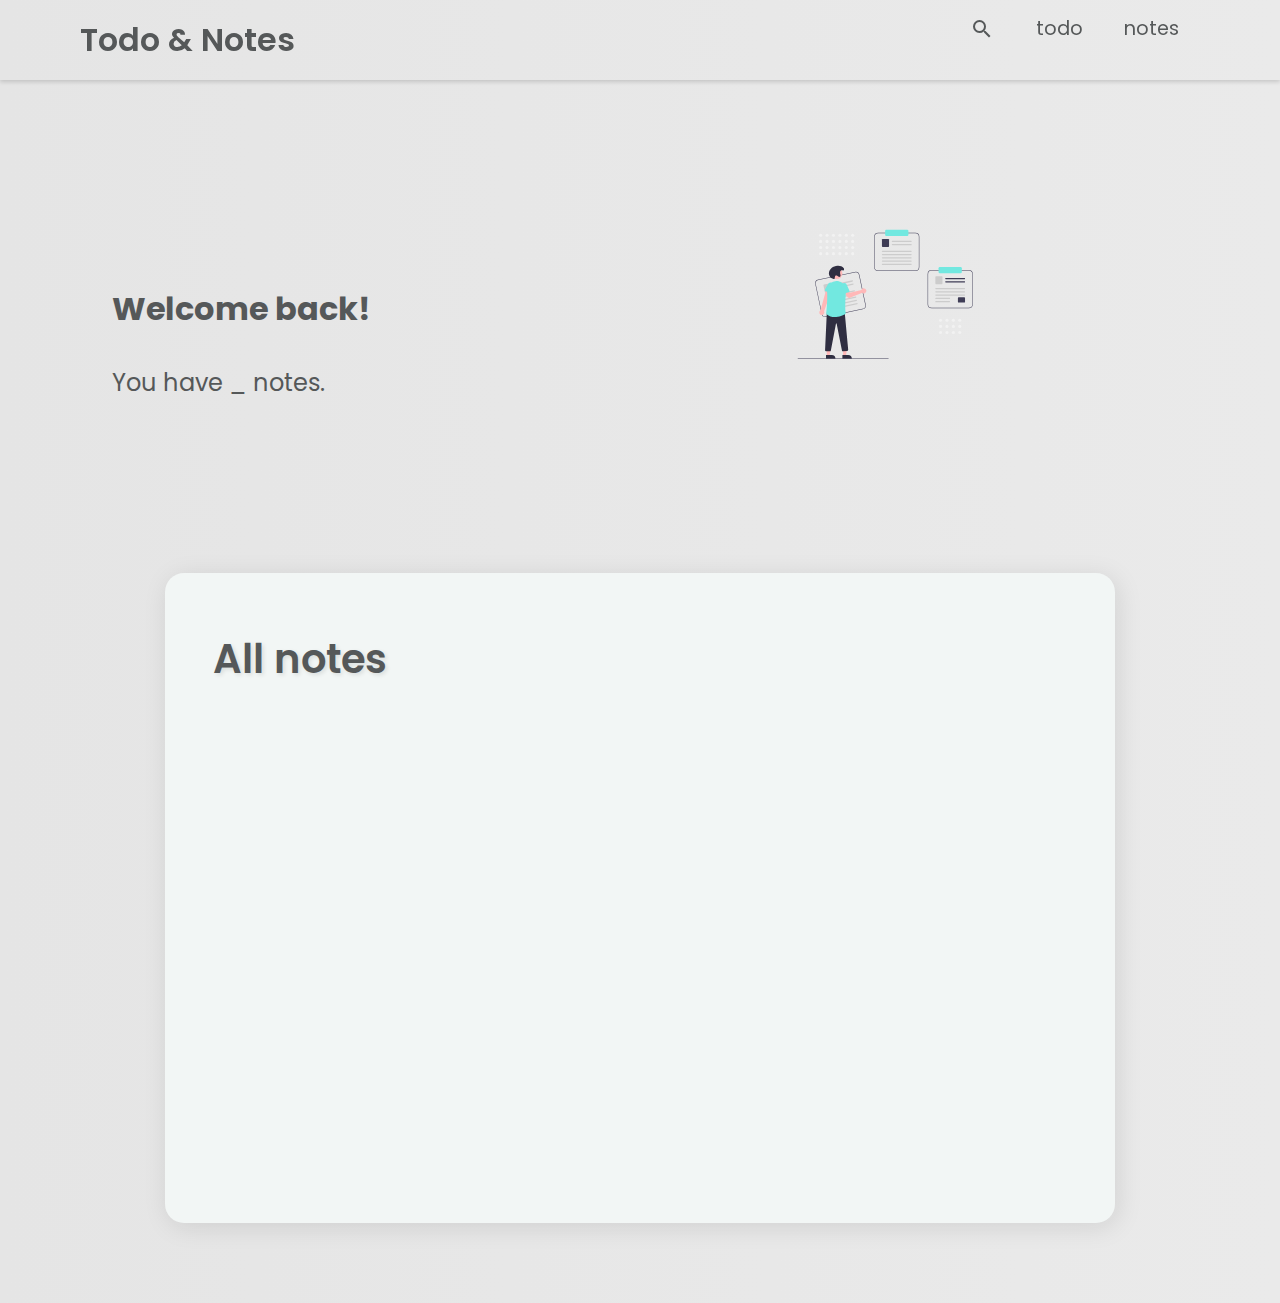
==== notes.html @ b24de7ea "updated media queries" ====
<!DOCTYPE html>
<html lang="en">
  <head>
    <meta charset="UTF-8" />
    <meta name="viewport" content="width=device-width, initial-scale=1.0" />
    <link rel="preconnect" href="https://fonts.gstatic.com" />
    <link
      href="https://fonts.googleapis.com/css2?family=Poppins:wght@100;200;300;400;500;600;700&display=swap"
      rel="stylesheet"
    />
    <link rel="stylesheet" href="css/style.css" />
    <link rel="stylesheet" href="css/notes.css" />
    <link rel="stylesheet" href="css/filter.css" />
    <link
      href="https://fonts.googleapis.com/icon?family=Material+Icons"
      rel="stylesheet"
    />
    <title>Todo & Notes</title>
  </head>
  <body>
    <header class="main-header">
      <!-- Title, navigation and search -->
      <nav class="header-nav">
        <a class="home">Todo & Notes</a>

        <button class="nav-icon">
          <span class="nav-icon-bar"></span>
          <span class="nav-icon-bar"></span>
          <span class="nav-icon-bar"></span>
        </button>
        <div class="nav-menu">
          <ul class="nav-links">
            <li class="nav-item nav-search">
              <a class="nav-link" href="#"><i class="material-icons">search</i></a>
            </li>
            <li class="nav-item"><a class="nav-link" href="index.html">todo</a></li>
            <li class="nav-item"><a class="nav-link" href="#">notes</a></li>
          </ul>
        </div>
      </nav>
    </header>
    <div class="container">
      <section class="left-container">
        <div class="left-container-header">
          <h3 class="left-container-title">Welcome back!</h3>
          <h3 class="left-container-text">
            You have <span class="notes-number">_</span> notes.
          </h3>
        </div>
        <img class="notes-img" src="./notes.svg" alt="image" />
      </section>
      <section class="right-container">
        <div class="notes-container-header">
          <h3 class="notes-title">All notes</h3>
        </div>
        <div class="notes-container">
          <ul class="notes-list"></ul>
        </div>
      </section>
    </div>

    <script src="app.js"></script>
  </body>
</html>
---- css/style.css ----
* {
  padding: 0%;
  margin: 0%;
  box-sizing: border-box;
}
*:focus {
  outline: none;
}
.material-icons {
  font-family: "Material Icons";
  font-weight: normal;
  font-style: normal;
  font-size: 24px; /* Preferred icon size */
  display: inline-block;
  line-height: 1;
  text-transform: none;
  letter-spacing: normal;
  word-wrap: normal;
  white-space: nowrap;
  direction: ltr;

  /* Support for all WebKit browsers. */
  -webkit-font-smoothing: antialiased;
  /* Support for Safari and Chrome. */
  text-rendering: optimizeLegibility;

  /* Support for Firefox. */
  -moz-osx-font-smoothing: grayscale;

  /* Support for IE. */
  font-feature-settings: "liga";
}
.material-icons.md-18 {
  font-size: 18px;
}
.material-icons.md-24 {
  font-size: 24px;
}
.material-icons.md-36 {
  font-size: 36px;
}
.material-icons.md-48 {
  font-size: 48px;
}
body {
  font-family: "Poppins", sans-serif;
  background: -webkit-linear-gradient(right, #eaeaea, #e5e5e5);
  color: #555859;
  font-size: 1.2rem;
  min-height: 100vh;
}

.main-header {
  height: 80px;
  position: fixed;
  background-image: -webkit-linear-gradient(right, #eaeaea,#e5e5e5);
  left: 0;
  right: 0;
  box-shadow: 0 2px 4px rgba(0, 0, 0, 0.15);
  margin-bottom: 2rem;
  z-index: 99;
}
.header-nav {
  display: flex;
  justify-content: space-between;
  align-items: center;
  height: 100%;
  padding-left: 5rem;
  padding-right: 5rem;
}
.nav-item {
  margin: 0.5rem;
  width: 100%;
}
.home,
.nav-link {
  color: #555859;
  text-decoration: none;
  display: flex;
  align-items: center;
  cursor: pointer;
  transition: all 0.3s ease-in-out;
}
.home {
  font-size: 2rem;
  font-weight: 600;
}
.home span {
  font-weight: 400;
}
.home:focus,
.home:hover {
  color: #3a3a3a;
  text-shadow: 1px 1px 4px rgba(0, 0, 0, 0.08);
}
.nav-link {
  justify-content: center;
  width: 100%;
  border-radius: 7px;
  padding: 0.4rem 0.8rem;
}
.nav-link:focus,
.nav-link:hover {
  background: #555859;
  color: #f2f6f5;
  box-shadow: 1px 1px 14px 3px rgba(0, 0, 0, 0.05);
}
.nav-icon {
  cursor: pointer;
  border: none;
  background-color: transparent;
  width: 40px;
  height: 40px;
  display: flex;
  align-items: center;
  justify-content: center;
  flex-direction: column;
}
.nav-icon-bar {
  display: block;
  width: 25px;
  height: 4px;
  margin: 2px;
  transition: background-color 0.2s ease-in-out, transform 0.2s ease-in-out,
    opacity 0.2s ease-in-out;
  background: #555859;
}
.nav-icon:focus .nav-icon-bar,
.nav-icon:hover .nav-icon-bar {
  color: #f2f6f5;
}
.main-header.opened .nav-icon .nav-icon-bar:first-child,
.main-header.opened .nav-icon .nav-icon-bar:last-child {
  position: absolute;
  margin: 0;
  width: 30px;
}
.main-header.opened .nav-icon .nav-icon-bar:first-child {
  transform: rotate(45deg);
}

.main-header.opened .nav-icon .nav-icon-bar:nth-child(2) {
  opacity: 0;
}

.main-header.opened .nav-icon .nav-icon-bar:last-child {
  transform: rotate(-45deg);
}
.nav-menu {
  position: fixed;
  top: 80px;
  bottom: 0;
  transition: opacity 0.2s ease-in-out, visibility 0.2s ease-in-out;
  opacity: 0;
  visibility: hidden;
  left: 0;
  right: 0;
}
.header-nav.opened .nav-menu {
  opacity: 1;
  visibility: visible;
}
.nav-links {
  list-style-type: none;
  max-height: 0;
  overflow: hidden;
  position: absolute;
  display: flex;
  flex-direction: column;
  align-items: center;
  left: 0;
  right: 0;
  margin: 1.4rem;
  border-radius: 5px;
  box-shadow: 0 0 20px rgba(0, 0, 0, 0.2);
}
.header-nav.opened .nav-links {
  padding: 1rem;
  max-height: none;
}

.container {
  display: flex;
  margin-bottom: 5rem;
  justify-content: space-between;
}

.left-container {
  display: flex;
  flex-direction: column;
  align-items: center;
  justify-content: center;
  margin: 0 5rem;
  margin-top: 10rem;
}
.todo-img {
  height: 267px;
  width: 483px;
  margin-top: 4rem;
  z-index: -5;
}
.left-container-header {
  align-self: flex-start;
  margin: 2rem;
}
.left-container-title {
  font-size: 2.5rem;
  font-weight: 700;
}
.left-container-text {
  display: inline-block;
  margin-top: 2rem;
  font-weight: 400;
  font-size: 2rem;
}
.todo-number {
  display: inline-block;
  font-weight: 500;
  font-size: 2.1rem;
  color: #76db9b;
  text-shadow: 2px 2px 4px rgba(0, 0, 0, 0.1);
  text-decoration: underline;
  transition: all 0.5s ease-in;
}

.right-container {
  padding: 2rem;
  margin: 0 8rem;
  margin-top: 14rem;
  border-radius: 19px;
  height: 650px;
  width: 950px;
  background-color: #f2f6f5;
  box-shadow: 3px 4px 26px rgba(0, 0, 0, 0.1);
}

/* alert */
.alert {
  padding: 0.8rem 0.8rem;
  margin: 0.7rem auto;
  background: rgba(232, 72, 70, 0.8);
  color: #f2f6f5;
  width: 96%;
  border-radius: 10px;
  box-shadow: 0 5px 8px rgba(0, 0, 0, 0.05);
  transition: opacity 0.3s;
}

.alert-close-btn {
  margin: 0.2rem 0;
  margin-left: 15px;
  align-self: center;
  color: white;
  font-weight: bold;
  float: right;
  font-size: 22px;
  line-height: 20px;
  cursor: pointer;
  transition: all 0.3s ease;
}

.alert-close-btn:hover {
  color: black;
}

@media (min-width: 960px) {
  .nav-icon{
    display: none;
  }
  .header-nav .nav-menu,
  .header-nav.opened .nav-menu {
    visibility: visible;
    opacity: 1;
    position: static;
    display: block;
    height: 100%;
  }
  .header-nav .nav-links,
  .header-nav.opened .nav-links {
    margin: 0;
    padding: 0;
    box-shadow: none;
    position: static;
    flex-direction: row;
    list-style-type: none;
    max-height: max-content;
    width: 100%;
    height: 100%;
  }

  .header-nav .nav-link:last-child {
    margin-right: 0;
  }
}
@media (max-width: 1676px) {
  .container {
    flex-direction: column;
  }
  .left-container {
    display: grid;
    grid-template-columns: auto auto;
    justify-content: space-between;
    align-content: center;
  }
  .left-container-header {
    display: flex;
    flex-direction: column;
    align-items: flex-start;
    margin: auto 2rem;
  }
  .todo-img {
    margin: 6rem 0;
    margin-right: 8rem;
    transform: scale(1.3);
  }
  .right-container {
    margin: 0 auto;
    margin-top: 3rem;
  }
  .title {
    font-size: 30px;
  }
  .title span {
    font-weight: 400;
    font-size: 28px;
  }
}

@media (max-width: 1400px) {
  .left-container-title {
    font-size: 2rem;
  }
  .left-container-text {
    font-size: 1.5rem;
  }
  .todo-img {
    height: 205px;
    width: 371px;
    margin-top: 4rem;
  }
}
@media (max-width: 1139px) {
  .todo-img {
    display: none;
  }
  .left-container {
    margin: auto;
    margin-top: 12rem;
  }
  .left-container-header {
    display: flex;
    justify-content: center;
    align-items: center;
    text-align: center;
    margin: auto;
  }
  .left-container-title {
    font-size: 3rem;
  }
  .left-container-text {
    font-size: 2rem;
  }
  .right-container {
    margin-top: 10rem;
    height: 641px;
    width: 791px;
  }
  .todo-container {
    margin: auto;
    height: 320px;
    width: 691px;
  }
}

@media (max-width: 960px){
  .nav-menu{
    background: rgba(0, 0, 0, 0.2);
    backdrop-filter: blur(20px);
  }
  .header-nav.opened .nav-links{
    background: #eaeaea;
  }
  .header-nav.opened .nav-links .nav-link{
    color: #555859;
  }
  .header-nav.opened .nav-links .nav-link:hover,
  .header-nav.opened .nav-links .nav-link:focus{
    color: #f2f6f5;
  }
}

@media (max-width:810px){
  .header-nav{
    padding-left: 3rem;
    padding-right: 3rem;
  }
  .left-container-header .left-container-title{
    font-size: 2rem;
  }
  .left-container-header .left-container-text, .todo-number{
    font-size: 1.5rem;
  }
  .right-container{
    height: 700px;
    width: 550px;
  }
  .todo-container{
    height: 320px;
    width: 420px;
  }
  .todo-container-header{
    display: flex;
    flex-direction: column;
  }
  .todo-title{
    font-size: 2rem;
  }
  .todo-container{
    height: 320px;
    width: 470px;
  }
  .todo-container-header{
    display: flex;
    flex-direction: column;
  }
  .todo{
    font-size: 1.1rem;
  }
}
@media (max-width:576px){
  .header-nav{
    padding-left: 2rem;
    padding-right: 2rem;
  }
  .right-container{
    width: 450px;
  }
  .todo-container{
    width: 360px;
  }
}
---- css/notes.css ----
.notes-img {
  height: 267px;
  width: 483px;
  margin-top: 4rem;
  z-index: -5;
}

.left-container-text {
  display: inline-block;
  margin-top: 2rem;
  font-weight: 400;
  font-size: 2rem;
}
.notes-container-header {
  display: flex;
  align-items: stretch;
  justify-content: space-between;
}

.notes-title {
  font-size: 40px;
  font-weight: 600;
  margin: 1rem;
  margin-top: 1.5rem;
  text-shadow: 2px 2px 4px rgba(0, 0, 0, 0.1);
}

.notes-container {
  display: flex;
  align-items: center;
  justify-content: center;
  overflow-y: scroll;
  margin: auto;
  height: 330px;
  width: 830px;
  scroll-behavior: smooth;
}
/* Hide scrollbar for Chrome, Safari and Opera */
.notes-container::-webkit-scrollbar {
  display: none;
}

/* Hide scrollbar for IE, Edge and Firefox */
.notes-container {
  -ms-overflow-style: none; /* IE and Edge */
  scrollbar-width: none; /* Firefox */
}
.notes-list {
  margin-bottom: auto;
  min-width: 100%;
  min-height: 100%;
  list-style: none;
}
.notes {
  margin: 0.7rem;
  background: #f2f6f5;
  font-size: 1.2rem;
  color: #555859;
  display: flex;
  justify-content: flex-end;
  align-items: center;
  border-radius: 10px;
  border: 0;
  box-shadow: 0 5px 8px rgba(0, 0, 0, 0.1);
  transition: all 0.3s ease-in-out;
  overflow-x: auto;
  padding-left: 1rem;
}
/* text minimization */
.notes-item {
  text-overflow: ellipsis;
  white-space: nowrap;
  overflow: hidden;
  width: 1.2rem;
  margin-right: 1rem;
}
.notes li {
  flex: 1;
}
.edit-btn,
.delete-btn {
  display: flex;
  align-items: center;
  justify-content: center;
  background: #f2f6f5;
  border: none;
  padding: 0.5rem;
  cursor: pointer;
  box-shadow: 3px 3px 8px rgba(0, 0, 0, 0.1);
  transition: all 0.3s ease-in-out;
}
.edit-btn {
  color: #76db9b;
  border-radius: 10px 0 0 10px;
}
.edit-btn:hover {
  color: #f2f6f5;
  background: #76db9b;
}
.delete-btn {
  color: #e84846;
  border-radius: 0 10px 10px 0;
}
.delete-btn:hover {
  color: #f2f6f5;
  background: #e84846;
}


@media (max-width: 1676px) {
  .notes-img {
    margin: 6rem 0;
    margin-right: 8rem;
    transform: scale(1.3);
  }
}
@media (max-width: 1400px) {
  .left-container-text {
    font-size: 1.5rem;
  }
  .notes-img {
    height: 205px;
    width: 371px;
    margin-top: 4rem;
  }
}
@media (max-width: 1139px) {
  .notes-img {
    display: none;
  }
  .notes-container {
    margin: auto;
    height: 320px;
    width: 691px;
  }
  .left-container-text {
    font-size: 2rem;
  }
}
@media (max-width: 810px) {
  .notes-container {
    height: 320px;
    width: 470px;
  }
  .notes-container-header {
    display: flex;
    flex-direction: column;
  }
}
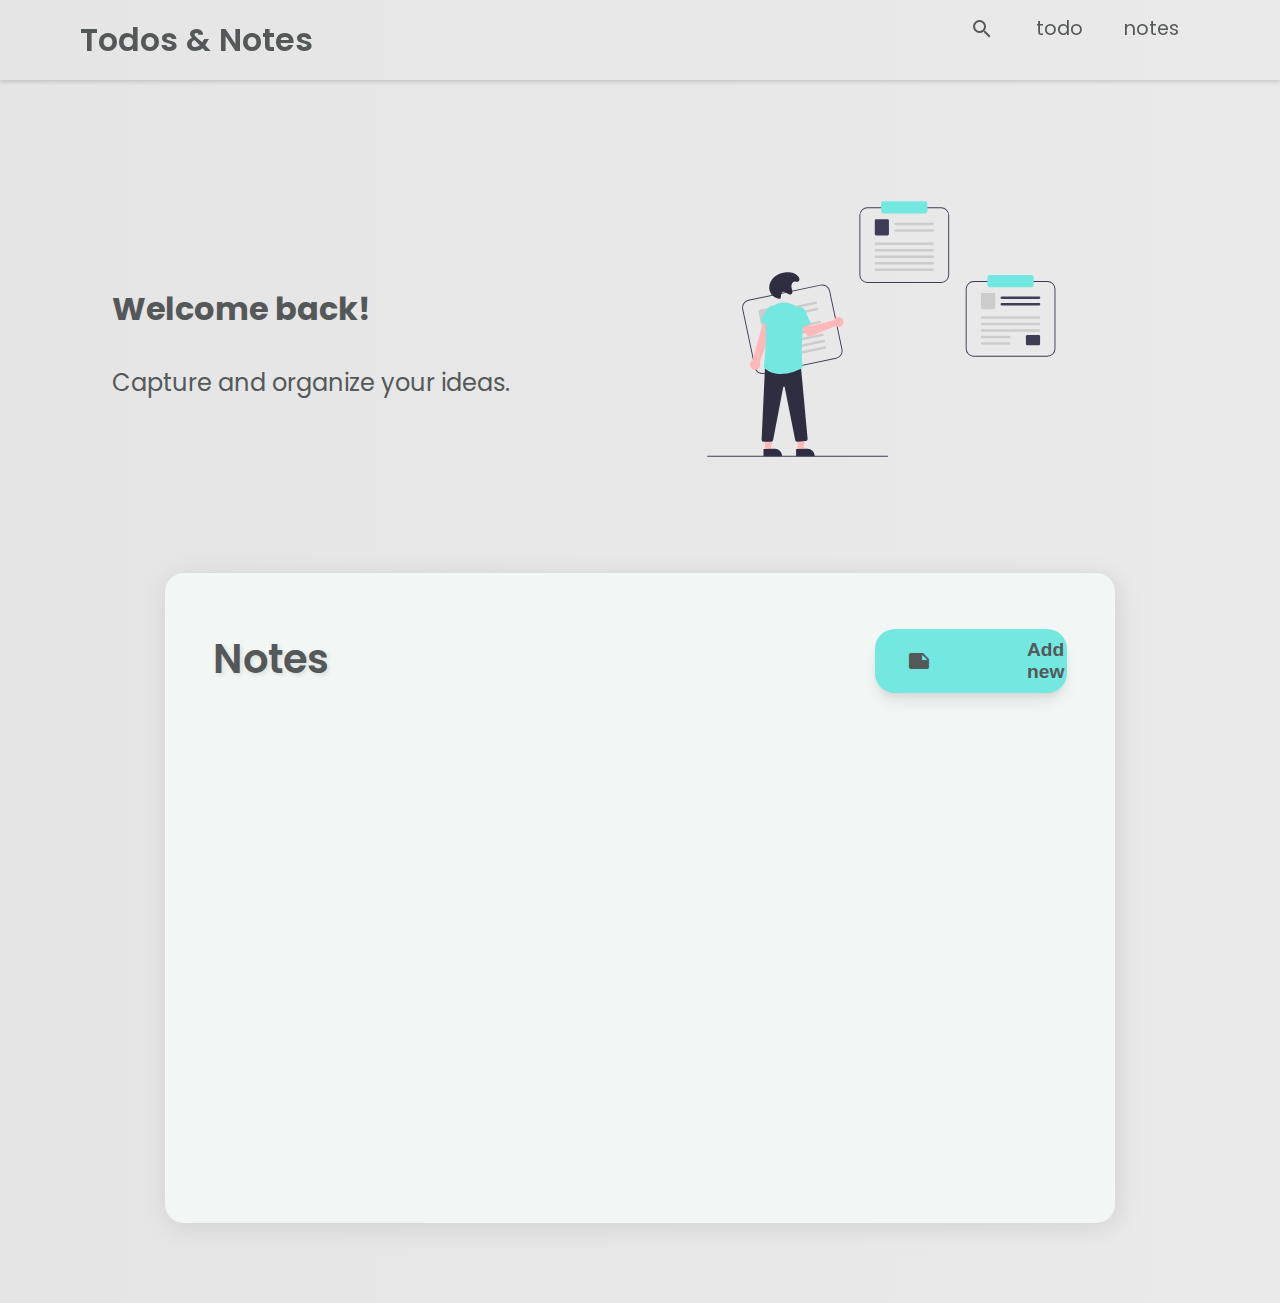
==== commit 69f7e6ad: "added note feature" ====
--- a/notes.html
+++ b/notes.html
@@ -10,7 +10,6 @@
     />
     <link rel="stylesheet" href="css/style.css" />
     <link rel="stylesheet" href="css/notes.css" />
-    <link rel="stylesheet" href="css/filter.css" />
     <link
       href="https://fonts.googleapis.com/icon?family=Material+Icons"
       rel="stylesheet"
@@ -21,7 +20,7 @@
     <header class="main-header">
       <!-- Title, navigation and search -->
       <nav class="header-nav">
-        <a class="home">Todo & Notes</a>
+        <a class="home">Todos & Notes</a>
 
         <button class="nav-icon">
           <span class="nav-icon-bar"></span>
@@ -31,9 +30,13 @@
         <div class="nav-menu">
           <ul class="nav-links">
             <li class="nav-item nav-search">
-              <a class="nav-link" href="#"><i class="material-icons">search</i></a>
+              <a class="nav-link" href="#"
+                ><i class="material-icons">search</i></a
+              >
             </li>
-            <li class="nav-item"><a class="nav-link" href="index.html">todo</a></li>
+            <li class="nav-item">
+              <a class="nav-link" href="index.html">todo</a>
+            </li>
             <li class="nav-item"><a class="nav-link" href="#">notes</a></li>
           </ul>
         </div>
@@ -43,22 +46,39 @@
       <section class="left-container">
         <div class="left-container-header">
           <h3 class="left-container-title">Welcome back!</h3>
-          <h3 class="left-container-text">
-            You have <span class="notes-number">_</span> notes.
-          </h3>
+          <h3 class="left-container-text">Capture and organize your ideas.</h3>
         </div>
-        <img class="notes-img" src="./notes.svg" alt="image" />
+        <img class="note-img" src="./notes.svg" alt="image" />
       </section>
       <section class="right-container">
-        <div class="notes-container-header">
-          <h3 class="notes-title">All notes</h3>
-        </div>
-        <div class="notes-container">
-          <ul class="notes-list"></ul>
+        <div class="none-modal">
+          <div class="note-container-header">
+            <h3 class="note-title">Notes</h3>
+            <button class="new-note-btn"><i class="material-icons">
+              note_alt
+              </i> Add new</button>
+          </div>
+          <div class="note-container">
+            <ul class="note-list"></ul>
+          </div>
         </div>
       </section>
     </div>
+    <div class="note-modal-bg">
+      <label class="welcome-text-modal">New note</label>
+      <i class="material-icons md-36 modal-close">cancel</i>
+      <div class="note-modal">
+        <form class="note-form">
+          <input class="note-title-input" type="text" placeholder="Add Title" />
+          <textarea class="note-input" placeholder="Add Notes..."></textarea>
+          <button class="note-save-btn" type="submit">
+            <i class="material-icons">save</i> Save
+          </button>
+        </form>
+      </div>
+    </div>
 
-    <script src="app.js"></script>
+    <script type="module" src="./JS/app.js"></script>
+    <script type="module" src="./JS/notes.js"></script>
   </body>
 </html>
--- a/css/style.css
+++ b/css/style.css
@@ -18,6 +18,7 @@
   word-wrap: normal;
   white-space: nowrap;
   direction: ltr;
+  pointer-events: none;
 
   /* Support for all WebKit browsers. */
   -webkit-font-smoothing: antialiased;
--- a/css/notes.css
+++ b/css/notes.css
@@ -1,4 +1,4 @@
-.notes-img {
+.note-img {
   height: 267px;
   width: 483px;
   margin-top: 4rem;
@@ -11,48 +11,207 @@
   font-weight: 400;
   font-size: 2rem;
 }
-.notes-container-header {
+.note-container-header {
   display: flex;
   align-items: stretch;
   justify-content: space-between;
 }
 
-.notes-title {
+.note-title {
   font-size: 40px;
   font-weight: 600;
   margin: 1rem;
   margin-top: 1.5rem;
   text-shadow: 2px 2px 4px rgba(0, 0, 0, 0.1);
 }
-
-.notes-container {
+.new-note-btn {
+  position: relative;
+  height: 4rem;
+  width: 12rem;
+  margin: 1rem;
+  margin-top: 1.5rem;
+  padding: 0.2rem 2rem;
+  font-size: 1.2rem;
+  font-weight: 700;
+  display: flex;
+  align-items: center;
+  justify-content: space-around;
+  background-color: #72e8e0;
+  color: #555859;
+  cursor: pointer;
+  border-radius: 20px;
+  border: none;
+  align-self: flex-end;
+  box-shadow: 0px 10px 15px -3px rgba(0, 0, 0, 0.1),
+    0px 4px 6px -2px rgba(0, 0, 0, 0.05);
+  transition: all 0.2s ease-in-out;
+}
+.new-note-btn:hover {
+  box-shadow: 0px 16px 24px 2px rgba(0, 0, 0, 0.14),
+    0px 6px 30px 5px rgba(0, 0, 0, 0.12), 0px 8px 10px -7px rgba(0, 0, 0, 0.2);
+}
+.note-modal-bg {
+  position: fixed;
+  top: 0;
+  left: 0;
+  width: 100%;
+  height: 100vh;
+  background-color: rgba(0, 0, 0, 0.5);
+  display: flex;
+  align-items: center;
+  justify-content: center;
+  visibility: hidden;
+  opacity: 0;
+  transition: visibility 0s, opacity 0.5s;
+
+}
+.modal-visible {
+  visibility: visible;
+  opacity: 1;
+}
+.note-modal {
+  background: #f2f6f5;
+  width: 80%;
+  height: 60%;
+  padding: 1rem;
+  border-radius: 10px;
+  display: flex;
+  justify-content: center;
+  align-items: center;
+  flex-direction: column;
+}
+.modal-close {
+  position: absolute;
+  right: 11%;
+  top: 14%;
+  color: #f2f6f5;
+  cursor: pointer;
+  user-select: none;
+  pointer-events: all;
+}
+.modal-close:hover {
+  animation: spin 0.3s ease-in-out;
+  animation-name: spin;
+  animation-duration: 1s;
+  animation-timing-function: ease-in-out;
+  animation-direction: alternate;
+}
+@keyframes spin {
+  from {
+    transform: scale(1.3);
+    transform: rotate(0);
+  }
+  to {
+    transform: scale(1.3);
+    transform: rotate(270deg);
+  }
+}
+
+.note-form {
+  display: flex;
+  align-items: center;
+  justify-content: space-around;
+  flex-direction: column;
+  width: 100%;
+  height: 100%;
+  padding: 1rem;
+}
+.welcome-text-modal {
+  align-self: start;
+  position: absolute;
+  top: 7rem;
+  right: 78%;
+  font-size: 2rem;
+  color: #f2f6f5;
+  font-weight: 800;
+}
+.note-form .note-title-input {
+  width: 100%;
+  margin: 1rem;
+  padding: 1rem;
+  font-size: 1.2rem;
+  font-weight: 700;
+  border: none;
+  border-radius: 10px;
+  box-shadow: 0px 10px 15px -3px rgba(0, 0, 0, 0.1),
+    0px 4px 6px -2px rgba(0, 0, 0, 0.05);
+  transition: all 0.3s ease-in-out;
+}
+.note-form .note-input {
+  width: 100%;
+  height: 200rem;
+  border-radius: 10px;
+  border: none;
+  padding: 1rem;
+  margin-bottom: 1rem;
+  font-size: 1.2rem;
+  color: #555859;
+  box-shadow: 0px 10px 15px -3px rgba(0, 0, 0, 0.2),
+    0px 4px 6px -2px rgba(0, 0, 0, 0.08);
+  resize: none;
+  transition: all 0.3s ease-in-out;
+}
+.note-input:hover,
+.note-title-input:hover,
+.note-input:focus,
+.note-title-input:focus {
+  box-shadow: 0px 16px 24px 2px rgba(0, 0, 0, 0.14),
+    0px 6px 30px 5px rgba(0, 0, 0, 0.12), 0px 8px 10px -7px rgba(0, 0, 0, 0.2);
+}
+.note-save-btn {
+  position: absolute;
+  top: 67%;
+  right: 14%;
+  width: 8rem;
+  height: 3rem;
+  font-size: 1.2rem;
+  padding: 1.5rem;
+  display: flex;
+  align-items: center;
+  justify-content: space-around;
+  color: #555859;
+  background: #72e8e0;
+  border-radius: 20px;
+  border: none;
+  align-self: flex-end;
+  box-shadow: 0px 16px 24px 2px rgba(0, 0, 0, 0.14),
+    0px 6px 30px 5px rgba(0, 0, 0, 0.12), 0px 8px 10px -7px rgba(0, 0, 0, 0.2);
+  transition: all 0.2s ease-in-out;
+  cursor: pointer;
+}
+.note-save-btn:hover {
+  box-shadow: 0px 24px 38px 3px rgba(0, 0, 0, 0.2),
+    0px 9px 46px 8px rgba(0, 0, 0, 0.17), 0px 11px 15px -7px rgba(0, 0, 0, 0.27);
+}
+.note-container {
   display: flex;
   align-items: center;
   justify-content: center;
   overflow-y: scroll;
-  margin: auto;
-  height: 330px;
+  margin: 1rem auto;
+  height: 430px;
   width: 830px;
   scroll-behavior: smooth;
 }
 /* Hide scrollbar for Chrome, Safari and Opera */
-.notes-container::-webkit-scrollbar {
+.note-container::-webkit-scrollbar {
   display: none;
 }
 
 /* Hide scrollbar for IE, Edge and Firefox */
-.notes-container {
+.note-container {
   -ms-overflow-style: none; /* IE and Edge */
   scrollbar-width: none; /* Firefox */
 }
-.notes-list {
+.note-list {
   margin-bottom: auto;
   min-width: 100%;
   min-height: 100%;
   list-style: none;
 }
-.notes {
+.note {
   margin: 0.7rem;
+  padding: .5rem;
   background: #f2f6f5;
   font-size: 1.2rem;
   color: #555859;
@@ -67,14 +226,14 @@
   padding-left: 1rem;
 }
 /* text minimization */
-.notes-item {
+.note-item {
   text-overflow: ellipsis;
   white-space: nowrap;
   overflow: hidden;
   width: 1.2rem;
   margin-right: 1rem;
 }
-.notes li {
+.note li {
   flex: 1;
 }
 .edit-btn,
@@ -90,12 +249,14 @@
   transition: all 0.3s ease-in-out;
 }
 .edit-btn {
-  color: #76db9b;
+  color: #72e8e0;
   border-radius: 10px 0 0 10px;
 }
 .edit-btn:hover {
   color: #f2f6f5;
-  background: #76db9b;
+  background: #72e8e0;
+  box-shadow: 0px 16px 24px 2px rgba(0, 0, 0, 0.14),
+    0px 6px 30px 5px rgba(0, 0, 0, 0.12), 0px 8px 10px -7px rgba(0, 0, 0, 0.2);
 }
 .delete-btn {
   color: #e84846;
@@ -104,11 +265,12 @@
 .delete-btn:hover {
   color: #f2f6f5;
   background: #e84846;
-}
-
+  box-shadow: 0px 16px 24px 2px rgba(0, 0, 0, 0.14),
+    0px 6px 30px 5px rgba(0, 0, 0, 0.12), 0px 8px 10px -7px rgba(0, 0, 0, 0.2);
+}
 
 @media (max-width: 1676px) {
-  .notes-img {
+  .note-img {
     margin: 6rem 0;
     margin-right: 8rem;
     transform: scale(1.3);
@@ -118,17 +280,17 @@
   .left-container-text {
     font-size: 1.5rem;
   }
-  .notes-img {
+  .note-img {
     height: 205px;
     width: 371px;
     margin-top: 4rem;
   }
 }
 @media (max-width: 1139px) {
-  .notes-img {
+  .note-img {
     display: none;
   }
-  .notes-container {
+  .note-container {
     margin: auto;
     height: 320px;
     width: 691px;
@@ -138,11 +300,11 @@
   }
 }
 @media (max-width: 810px) {
-  .notes-container {
+  .note-container {
     height: 320px;
     width: 470px;
   }
-  .notes-container-header {
+  .note-container-header {
     display: flex;
     flex-direction: column;
   }
